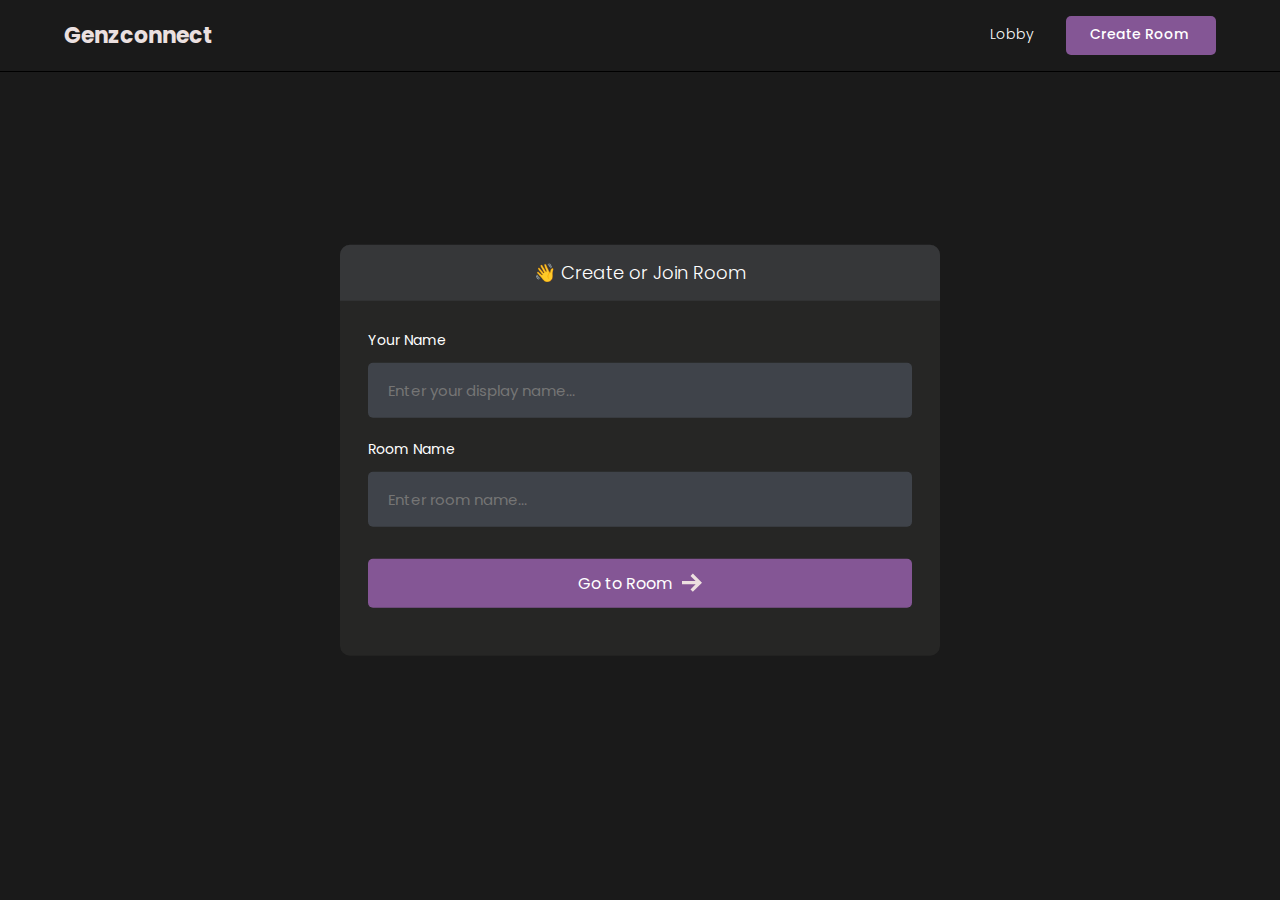
==== index.html @ 10004a7b "Rename lobby.html to index.html" ====
<!DOCTYPE html>
<html>
<head>
    <meta charset='utf-8'>
    <meta http-equiv='X-UA-Compatible' content='IE=edge'>
    <title>Room</title>
    <meta name='viewport' content='width=device-width, initial-scale=1'>
    <link rel='stylesheet' type='text/css' media='screen' href='styles/main.css'>
    <link rel='stylesheet' type='text/css' media='screen' href='styles/lobby.css'>
</head>
<body>

    <header id="nav">
       <div class="nav--list">
            <a href="lobby.html"/>
                <h3 id="logo">
 <!--<img src="./mages/logo.png" alt="Site Logo">-->                    <span>Genzconnect</span>
                </h3>
            </a>
       </div>

        <div id="nav__links">
            <a class="nav__link" href="/">
                Lobby
                <svg xmlns="http://www.w3.org/2000/svg" width="24" height="24" fill="#ede0e0" viewBox="0 0 24 24"><path d="M20 7.093v-5.093h-3v2.093l3 3zm4 5.907l-12-12-12 12h3v10h7v-5h4v5h7v-10h3zm-5 8h-3v-5h-8v5h-3v-10.26l7-6.912 7 6.99v10.182z"/></svg>
            </a>
            <a class="nav__link" id="create__room__btn" href="lobby.html">
                Create Room
               <svg xmlns="http://www.w3.org/2000/svg" width="24" height="24" fill="#ede0e0" viewBox="0 0 24 24"><path d="M12 0c-6.627 0-12 5.373-12 12s5.373 12 12 12 12-5.373 12-12-5.373-12-12-12zm6 13h-5v5h-2v-5h-5v-2h5v-5h2v5h5v2z"/></svg>
            </a>
        </div>
    </header>

    <main id="room__lobby__container">
        
        <div id="form__container">
             <div id="form__container__header">
                 <p>👋 Create or Join Room</p>
             </div>
 
 
            <form id="lobby__form">
 
                 <div class="form__field__wrapper">
                     <label>Your Name</label>
                     <input type="text" name="name" required placeholder="Enter your display name..." />
                 </div>
 
                 <div class="form__field__wrapper">
                     <label>Room Name</label>
                     <input type="text" name="room"  placeholder="Enter room name..." />
                 </div>
 
                 <div class="form__field__wrapper">
                     <button type="submit">Go to Room 
                         <svg xmlns="http://www.w3.org/2000/svg" width="24" height="24" viewBox="0 0 24 24"><path d="M13.025 1l-2.847 2.828 6.176 6.176h-16.354v3.992h16.354l-6.176 6.176 2.847 2.828 10.975-11z"/></svg>
                    </button>
                 </div>
            </form>
        </div>
     </main>
    
</body>
<script type="text/javascript" src="js/lobby.js"></script>
</html>
---- styles/main.css ----
@import url('https://fonts.googleapis.com/css2?family=Poppins:wght@400;500;600;700;800&display=swap');

* {
  font-family: 'Poppins', sans-serif;
}

/* width */
::-webkit-scrollbar {
  width: 7px;
}

/* Track */
::-webkit-scrollbar-track {
  box-shadow: inset 0 0 5px grey;
  border-radius: 10px;
}

/* Handle */
::-webkit-scrollbar-thumb {
  background: #797a79;
  border-radius: 10px;
}

/* Handle on hover */
::-webkit-scrollbar-thumb:hover {
  background: #845695;
}

body {
  background-color: #1a1a1a;
  color: #fff;

  font-size: 14px;
  padding: 0;
  margin: 0;
  box-sizing: border-box;
}

p,
a {
  font-weight: 300;
}

.avatar__md {
  height: 40px;
  width: 40px;
  object-fit: cover;
  border-radius: 50%;
}

.avatar__sm {
  height: 30px;
  width: 30px;
  object-fit: cover;
  border-radius: 50%;
}

#nav {
  position: fixed;
  top: 0;
  width: 100%;
  box-sizing: border-box;
  display: flex;
  justify-content: space-between;
  align-items: center;
  border-bottom: 1px solid #000000;
  background-color: #1a1a1a;
  text-decoration: none;
  padding: 16px 5%;
  z-index: 999;
}

#logo {
  display: flex;
  align-items: center;
  gap: 16px;
  font-size: 22px;
  font-weight: 700;
  line-height: 0;
  margin: 0;
  color: #ebe0e0;
}

@media (max-width: 640px) {
  #logo span {
    display: none;
  }
}

#logo img {
  height: 42px;
}

#nav a {
  text-decoration: none;
}

#nav__links {
  display: flex;
  align-items: center;
  column-gap: 2em;
}

.nav__link {
  color: #fff;
  text-decoration: none;
  transition: 1s;
  border-bottom: 2px solid transparent;
  transition: all 0.3s ease-in-out;
  padding-bottom: 1px;
}

@media (max-width: 520px) {
  #nav__links {
    column-gap: 3em;
  }
}

.nav__link:hover {
  color: rgb(230, 228, 228);
  text-decoration: none;
  border-color: #845695;
}

#create__room__btn {
  display: block;
  background-color: #845695;
  padding: 8px 24px;
  font-size: 14px;
  font-weight: 500;
  border-radius: 5px;
}

#create__room__btn:hover {
  background-color: #845695;
}

.nav--list {
  display: flex;
  gap: 1rem;
  align-items: center;
}

#members__button,
#chat__button {
  display: none;
  cursor: pointer;
  background: transparent;
  border: none;
}

#members__button:hover svg > path,
#chat__button:hover svg,
.nav__link:hover svg {
  fill: #845695;
}

.nav__link svg {
  width: 0;
  height: 0;
}

@media (max-width: 640px) {
  #members__button {
    display: block;
  }

  .nav__link svg {
    width: 1.5rem;
    height: 1.5rem;
  }
  .nav__link,
  #create__room__btn {
    font-size: 0;
    border: none;
  }

  #create__room__btn {
    padding: 0;
    background-color: transparent;
    border-radius: 50%;
  }

  #create__room__btn:hover {
    background-color: transparent;
  }
}
---- styles/lobby.css ----
#form__container {
  width: 90%;
  max-width: 600px;
  border-radius: 10px;
  background-color: #262625;
  position: fixed;
  top: 50%;
  left: 50%;
  transform: translate(-50%, -50%);
}

#lobby__form {
  padding: 2em;
}

#form__container__header {
  border-radius: 10px 10px 0 0;
  padding: 10px;
  text-align: center;
  background-color: #363739;
  margin: 0;
  font-size: 18px;
  font-size: 300;
  line-height: 0;
}

.form__field__wrapper {
  width: 100%;
  box-sizing: border-box;
  margin-bottom: 20px;
}

.form__field__wrapper label {
  font-size: 14px;
  line-height: 1.7em;
  margin-bottom: 10px;
  display: block;
}

.form__field__wrapper input {
  box-sizing: border-box;
  color: #fff;
  width: 100%;
  margin: 0;
  border: none;
  border-radius: 5px;
  padding: 16px 20px;
  font-size: 15px;
  background-color: #3f434a;
}

.form__field__wrapper button[type='submit'] {
  margin-top: 32px;
  cursor: pointer;
  background-color: #845695;
  border: none;
  color: #fff;
  font-size: 16px;
  width: 100%;
  display: flex;
  align-items: center;
  justify-content: center;
  padding: 12px;
  border-radius: 5px;
  gap: 10px;
}

.form__field__wrapper button[type='submit'] svg {
  fill: #ede0e0;
  width: 20px;
}

#avatar__selection {
  margin-reight: 10px;
  display: flex;
  gap: 1em;
}

.avatar__option {
  height: 50px;
  width: 50px;
  border-radius: 50%;
  cursor: pointer;
  transition: 0.3s;
  border: 2px solid #797a79;
}

.avatar__option__selected {
  border: 3px solid #845695;
}
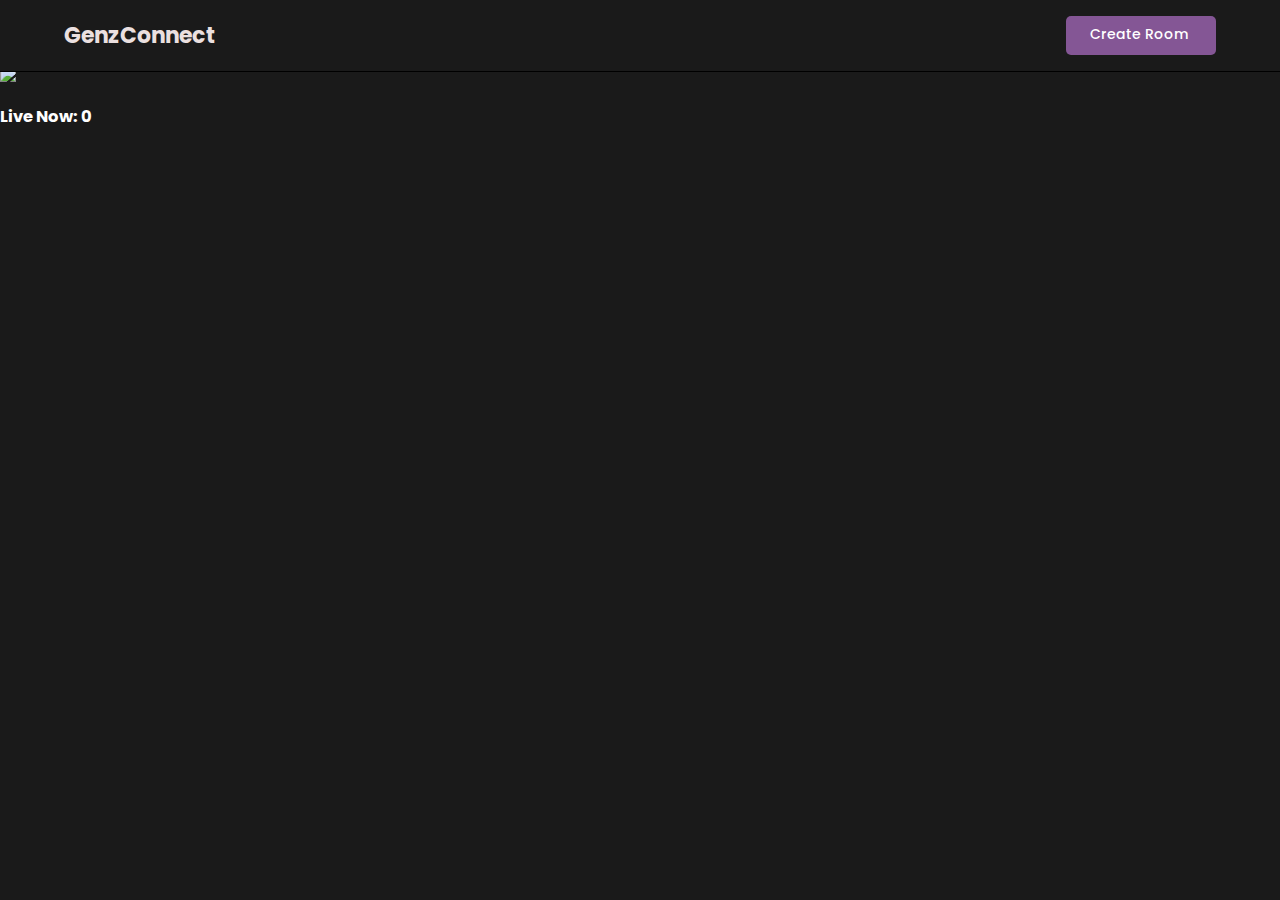
==== commit 3dc6803c: "Create index.html" ====
--- a/index.html
+++ b/index.html
@@ -3,63 +3,67 @@
 <head>
     <meta charset='utf-8'>
     <meta http-equiv='X-UA-Compatible' content='IE=edge'>
-    <title>Room</title>
+    <title>Mumble2</title>
     <meta name='viewport' content='width=device-width, initial-scale=1'>
     <link rel='stylesheet' type='text/css' media='screen' href='styles/main.css'>
-    <link rel='stylesheet' type='text/css' media='screen' href='styles/lobby.css'>
+    <link rel='stylesheet' type='text/css' media='screen' href='styles/home.css'>
+
 </head>
 <body>
 
     <header id="nav">
-       <div class="nav--list">
-            <a href="lobby.html"/>
-                <h3 id="logo">
- <!--<img src="./mages/logo.png" alt="Site Logo">-->                    <span>Genzconnect</span>
-                </h3>
-            </a>
-       </div>
+        <div class="nav--list">
+             <a href="/"/>
+                 <h3 id="logo">
+                     <!--<img src="./images/logo.png" alt="Site Logo">-->
+                     <span>GenzConnect</span>
+                 </h3>
+             </a>
+        </div>
+ 
+         <div id="nav__links">
+             <a class="nav__link" id="create__room__btn" href="lobby.html">
+                 Create Room
+                <svg xmlns="http://www.w3.org/2000/svg" width="24" height="24" fill="#ede0e0" viewBox="0 0 24 24"><path d="M12 0c-6.627 0-12 5.373-12 12s5.373 12 12 12 12-5.373 12-12-5.373-12-12-12zm6 13h-5v5h-2v-5h-5v-2h5v-5h2v5h5v2z"/></svg>
+             </a>
+         </div>
+     </header>
 
-        <div id="nav__links">
-            <a class="nav__link" href="/">
-                Lobby
-                <svg xmlns="http://www.w3.org/2000/svg" width="24" height="24" fill="#ede0e0" viewBox="0 0 24 24"><path d="M20 7.093v-5.093h-3v2.093l3 3zm4 5.907l-12-12-12 12h3v10h7v-5h4v5h7v-10h3zm-5 8h-3v-5h-8v5h-3v-10.26l7-6.912 7 6.99v10.182z"/></svg>
-            </a>
-            <a class="nav__link" id="create__room__btn" href="lobby.html">
-                Create Room
-               <svg xmlns="http://www.w3.org/2000/svg" width="24" height="24" fill="#ede0e0" viewBox="0 0 24 24"><path d="M12 0c-6.627 0-12 5.373-12 12s5.373 12 12 12 12-5.373 12-12-5.373-12-12-12zm6 13h-5v5h-2v-5h-5v-2h5v-5h2v5h5v2z"/></svg>
-            </a>
+    <section class="hero__section">
+        <h2>Interactive Chat & Streaming</h2>
+        <div class="hero__section__img">
+            <img style="max-height: 550px;object-fit: contain;" src="./images/Group 42 (3).png">
         </div>
-    </header>
+    </section>
 
-    <main id="room__lobby__container">
-        
-        <div id="form__container">
-             <div id="form__container__header">
-                 <p>👋 Create or Join Room</p>
-             </div>
- 
- 
-            <form id="lobby__form">
- 
-                 <div class="form__field__wrapper">
-                     <label>Your Name</label>
-                     <input type="text" name="name" required placeholder="Enter your display name..." />
-                 </div>
- 
-                 <div class="form__field__wrapper">
-                     <label>Room Name</label>
-                     <input type="text" name="room"  placeholder="Enter room name..." />
-                 </div>
- 
-                 <div class="form__field__wrapper">
-                     <button type="submit">Go to Room 
-                         <svg xmlns="http://www.w3.org/2000/svg" width="24" height="24" viewBox="0 0 24 24"><path d="M13.025 1l-2.847 2.828 6.176 6.176h-16.354v3.992h16.354l-6.176 6.176 2.847 2.828 10.975-11z"/></svg>
-                    </button>
-                 </div>
-            </form>
-        </div>
+    <main >
+        <section id="room__list">
+            <h3 id="room__listTitle">Live Now: <span id="rooms__count">0</span></h3>
+            <div class="room__container">
+                <!-- <div class="room__item">
+                   
+                    <div class="room__content">
+                        <p class="room__meta">
+                            <svg xmlns="http://www.w3.org/2000/svg" width="24" height="24" viewBox="0 0 24 24"><path d="M10.118 16.064c2.293-.529 4.428-.993 3.394-2.945-3.146-5.942-.834-9.119 2.488-9.119 3.388 0 5.644 3.299 2.488 9.119-1.065 1.964 1.149 2.427 3.394 2.945 1.986.459 2.118 1.43 2.118 3.111l-.003.825h-15.994c0-2.196-.176-3.407 2.115-3.936zm-10.116 3.936h6.001c-.028-6.542 2.995-3.697 2.995-8.901 0-2.009-1.311-3.099-2.998-3.099-2.492 0-4.226 2.383-1.866 6.839.775 1.464-.825 1.812-2.545 2.209-1.49.344-1.589 1.072-1.589 2.333l.002.619z"/></svg>
+                            <span>135 Participants</span>
+                        </p>
+                        <h4 class="room__title">Gary & Dennis Ivy Review your  Portfolios </h4>
+                        <div class="room__box">
+                            <div class="room__author">
+                                <strong class="message__author">Dennis Ivy</strong>
+                            </div>
+                            <a class="room__action" href="room-video.html">Join Now</a>
+                        </div>
+                    </div>
+                </div> -->
+
+            </div>
+        </section>
      </main>
     
 </body>
-<script type="text/javascript" src="js/lobby.js"></script>
+<script type="text/javascript" src="js/AgoraRTC_N-4.11.0.js"></script>
+
+<script type="text/javascript" src="js/agora-rtm-sdk-1.4.4.js"></script>
+<script src='js/home.js'></script>
 </html>
